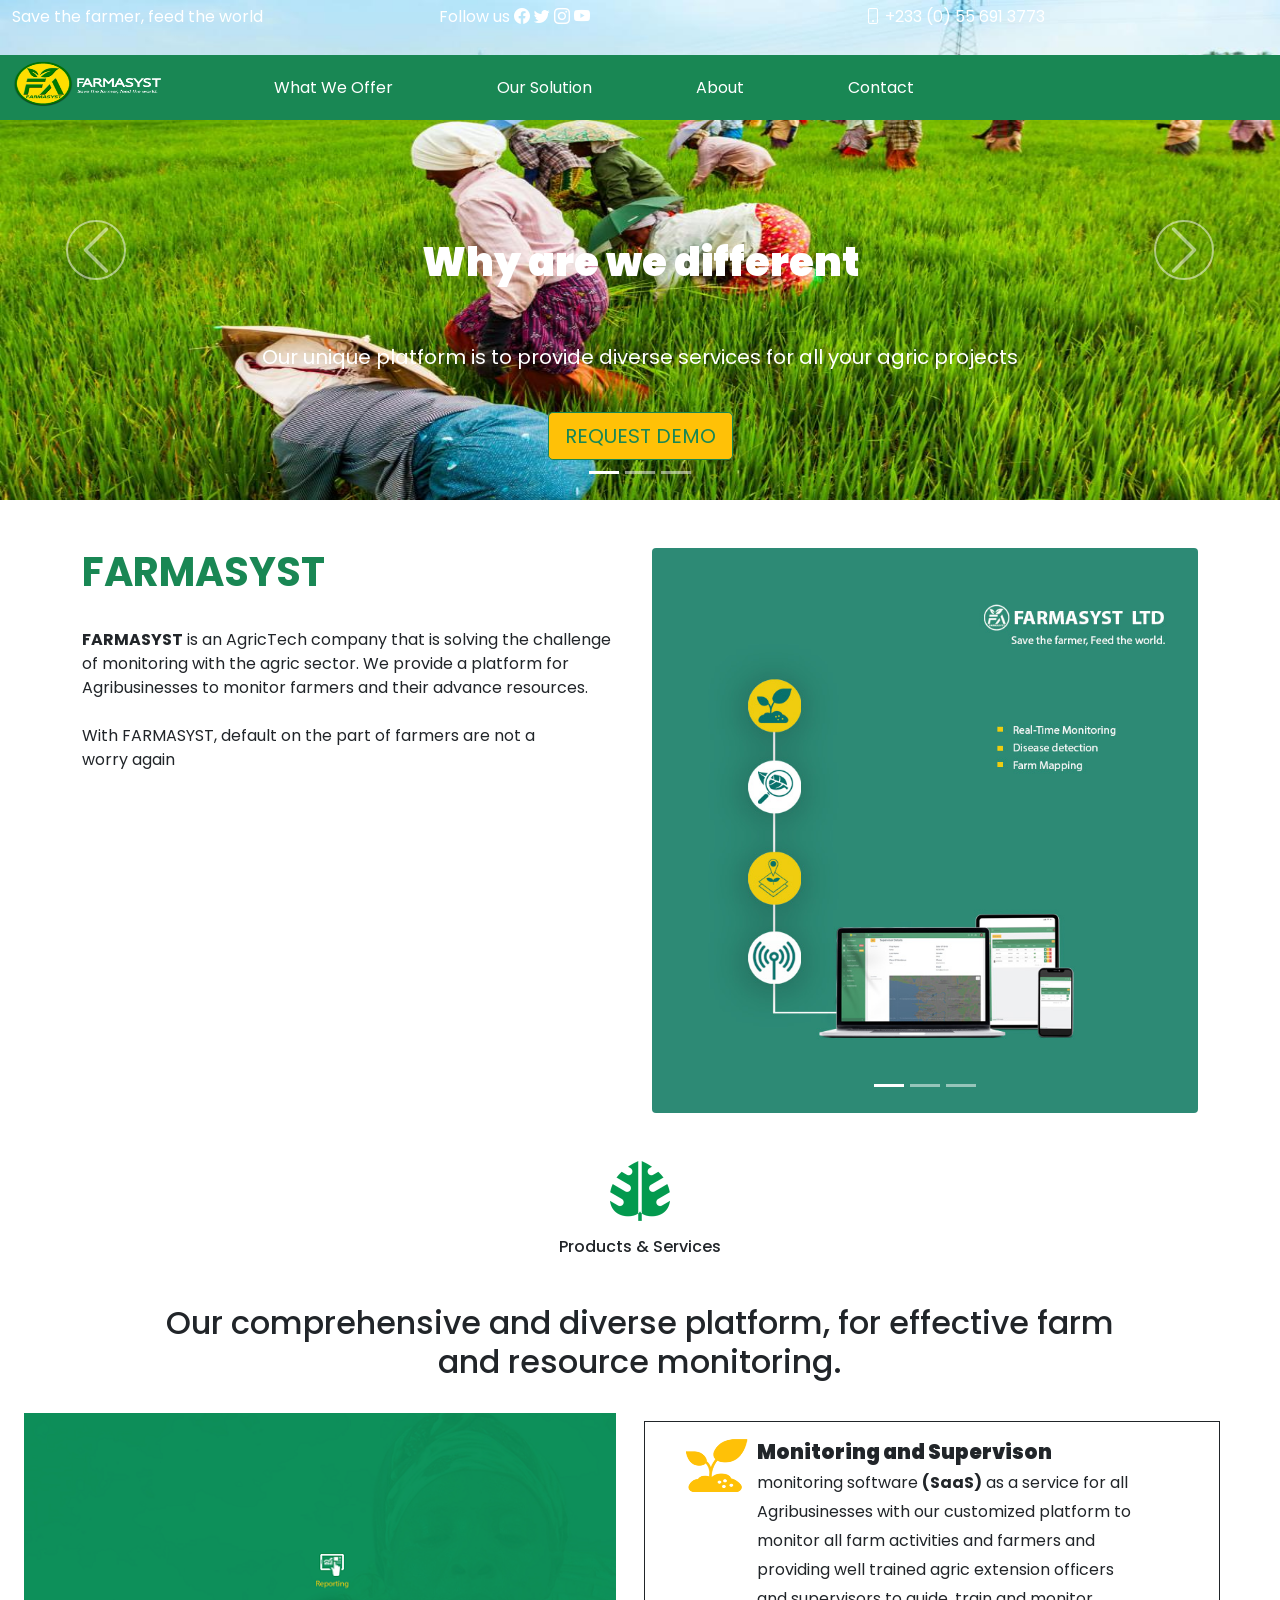
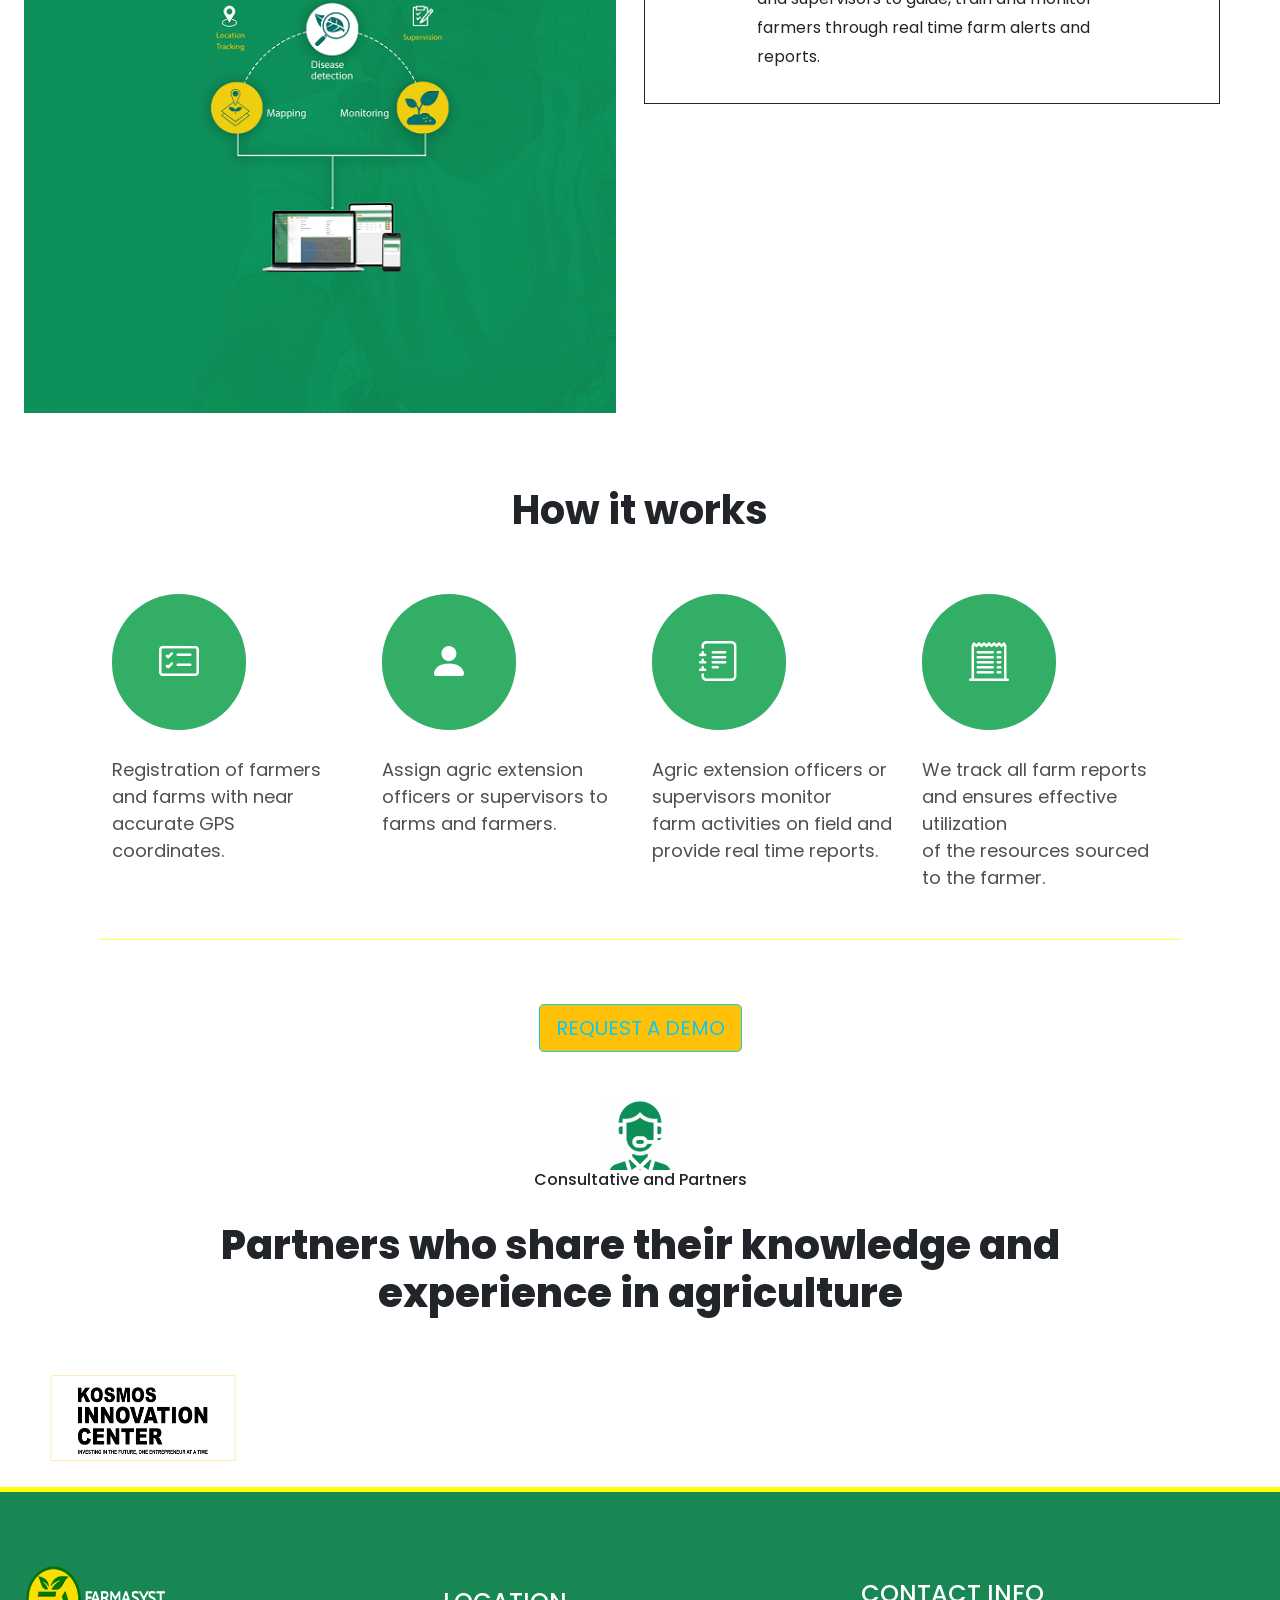
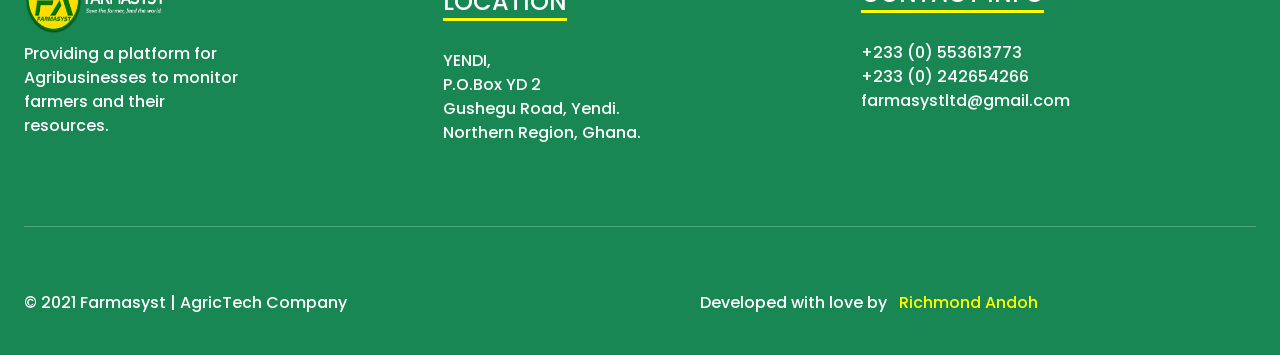
==== Richmond-Farmasyst/index.html @ 24e58208 "Merge pull request #3 from Richmond-Andoh/newbranch adding of new files" ====
<!DOCTYPE html>
<html lang="en">

<head>
    <meta charset="UTF-8">
    <meta http-equiv="X-UA-Compatible" content="IE=edge">
    <meta name="viewport" content="width=device-width, initial-scale=1.0">
    <title>Home-Farmasyst | Agritech Company</title>
    <link rel="stylesheet" href="css/bootstrap.min.css">
    <link rel="stylesheet" href="css/custom.css">
    <link rel="stylesheet" href="https://cdnjs.cloudflare.com/ajax/libs/font-awesome/4.7.0/css/font-awesome.min.css">
    <link rel="stylesheet" href="https://cdn.jsdelivr.net/npm/bootstrap-icons@1.8.1/font/bootstrap-icons.css">
    <link rel="shortcut icon" href="images/fav.png" type="image/x-icon">
    <link href='https://fonts.googleapis.com/css?family=Poppins' rel='stylesheet'>
    <link rel="stylesheet" href="https://unpkg.com/aos@next/dist/aos.css" />


</head>

<body>
    <nav class="navbar fixed-top navbar-expand-lg navbar-light bg-success" style="position: absolute; top: 55px;  height: 65px;">
        <div class="container-fluid">
            <a class="navbar-brand" href="#"><img src="images/logo.png" alt="" class="d-block mx-auto pb-2" style="height: 55px; width: 150px; margin-left: 60px;"></a>
            <button class="navbar-toggler" type="button" data-bs-toggle="collapse" data-bs-target="#navbarSupportedContent" aria-controls="navbarSupportedContent" aria-expanded="false" aria-label="Toggle navigation">
        <span class="navbar-toggler-icon"></span>
      </button>
            <div class="collapse navbar-collapse" id="navbarSupportedContent">
                <ul class="navbar-nav me-auto mb-2 mb-lg-0">
                    <li class="nav-item ms-5 fw-border">
                        <a class="nav-link active text-white ps-5" aria-current="page" href="#offer">What We Offer</a>
                    </li>
                    <li class="nav-item ms-5 fw-border">
                        <a class="nav-link active text-white ps-5" aria-current="page" href="#solution">Our Solution</a>
                    </li>
                    <li class="nav-item ms-5 fw-border">
                        <a class="nav-link active text-white ps-5" aria-current="page" href="file:///C:/Users/ARISE/Desktop/About%20Farmasyst/about.html">About</a>
                    </li>
                    <li class="nav-item ms-5 fw-border">
                        <a class="nav-link active text-white ps-5" aria-current="page" href="#">Contact</a>
                    </li>
                </ul>
            </div>
        </div>
    </nav>
    <div id="carouselExampleCaptions" class="carousel slide" data-bs-ride="carousel">
        <div class="carousel-indicators">
            <button type="button" data-bs-target="#carouselExampleCaptions" data-bs-slide-to="0" class="active" aria-current="true" aria-label="Slide 1"></button>
            <button type="button" data-bs-target="#carouselExampleCaptions" data-bs-slide-to="1" aria-label="Slide 2"></button>
            <button type="button" data-bs-target="#carouselExampleCaptions" data-bs-slide-to="2" aria-label="Slide 3"></button>
        </div>
        <div class="carousel-inner">
            <div class="carousel-item active">
                <img src="images/slide01.jpg" class="img-fluid d-block w-100" alt="..." style="height: 500px;">
                <div class="carousel-caption d-none d-md-block">
                    <h1 style="font-family: 'Poppins'; font-weight: 900;" class="pb-5">Why are we different</h1>
                    <p class="pb-4 fs-5" style="font-family: 'Poppins';">Our unique platform is to provide diverse services for all your agric projects</p>
                    <button type="button" class="btn btn-warning btn-lg btn-outline-success">REQUEST DEMO</button>
                </div>
            </div>
            <div class="carousel-item">
                <img src="images/backgroud.jpg" class="img-fluid d-block w-100" alt="..." style="height: 500px;">
                <div class="carousel-caption d-none d-md-block">
                    <h1 style="font-family: 'Poppins';font-weight: 900;" class="pb-5">Why are we different</h1>
                    <p class="pb-4 fs-5">FARMASYST is here to provide monitoring services for all agric projects</p>
                    <button type="button" class="btn btn-warning btn-lg  btn-outline-success">REQUEST DEMO</button>
                </div>
            </div>
            <div class="carousel-item">
                <img src="images/slide2.jpg" class="img-fluid d-block w-100" alt="..." style="height: 500px;">
                <div class="carousel-caption d-none d-md-block">
                    <h1 class="pb-5" style="font-family: 'Poppins'; font-weight: 900;">What's New In <br> Agriculture</h1>
                    <p class="pb-4 fs-5" style="font-family: 'Poppins';">Farmasyst is here to provide connectivity between Agricbusinesses and farmers</p>
                    <button type="button" class="btn btn-warning btn-lg  btn-outline-success">REQUEST DEMO</button>
                </div>
            </div>
        </div>
        <button class="carousel-control-prev" type="button" data-bs-target="#carouselExampleCaptions" data-bs-slide="prev">
          <span class="carousel-control-prev-icon" aria-hidden="true" style="border: 2px solid white;border-radius: 30px; width: 60px;height: 60px;"></span>
          <span class="visually-hidden">Previous</span>
        </button>
        <button class="carousel-control-next" type="button" data-bs-target="#carouselExampleCaptions" data-bs-slide="next">
          <span class="carousel-control-next-icon" style="border: 2px solid white;border-radius: 30px; width: 60px;height: 60px;"  aria-hidden="true"></span>
          <span class="visually-hidden">Next</span>
        </button>
    </div>
    <div class="container-fluid d-none d-sm-block" style="color: black;">
        <div class="row text-white">
            <div class="col">
                <span> Save the farmer, feed the world</span>
            </div>
            <div class="col">
                <p> Follow us
                    <a href="#" class="bi bi-facebook text-white"></a>
                    <a href="#" class="bi bi-twitter text-white"></a>
                    <a href="#" class="bi bi-instagram text-white"></a>
                    <a href="" class="bi bi-youtube text-white"></a>
                </p>
            </div>
            <div class="col">
                <i class="bi bi-phone"></i> +233 (0) 55 691 3773
            </div>
        </div>
    </div>
    <div class="container">
        <div class="row pt-5">
            <div class="col">
                <h1 class="text-success fw-bolder fs-1">FARMASYST</h1>
                <p class="pt-4"><strong> FARMASYST</strong> is an AgricTech company that is solving the challenge of monitoring with the agric sector. We provide a platform for Agribusinesses to monitor farmers and their advance resources.
                    <br><br>With FARMASYST, default on the part of farmers are not a <br> worry again</p>
            </div>
            <div class="col">
                <div id="carouselExampleIndicators" class="carousel slide" data-bs-ride="carousel">
                    <div class="carousel-indicators">
                        <button type="button" data-bs-target="#carouselExampleIndicators" data-bs-slide-to="0" class="active" aria-current="true" aria-label="Slide 1"></button>
                        <button type="button" data-bs-target="#carouselExampleIndicators" data-bs-slide-to="1" aria-label="Slide 2"></button>
                        <button type="button" data-bs-target="#carouselExampleIndicators" data-bs-slide-to="2" aria-label="Slide 3"></button>
                    </div>
                    <div class="carousel-inner">
                        <div class="carousel-item active">
                            <img src="images/slide00.jpg" class="rounded d-block w-100 img-fluid" alt="...">
                        </div>
                        <div class="carousel-item">
                            <img src="images/slide-image.jpg" class="rounded d-block w-100 img-fluid" alt="...">
                        </div>
                    </div>
                    <button class="carousel-control-prev" type="button" data-bs-target="#carouselExampleIndicators" data-bs-slide="prev">
                    <span class="carousel-control-prev-icon d-none" aria-hidden="true"></span>
                    <span class="visually-hidden">Previous</span>
                    </button>
                    <button class="carousel-control-next" type="button" data-bs-target="#carouselExampleIndicators" data-bs-slide="next">
                    <span class="carousel-control-next-icon d-none" aria-hidden="true"></span>
                    <span class="visually-hidden">Next</span>
                    </button>
                </div>
            </div>
        </div>
    </div>
    <div class="container text-center pt-5">
        <img src="images/shape.png" alt="" style="height: 60px; width: 60px;">
        <h6 class="p-3"> Products &amp; Services </h6>
        <h2 class="p-4 fw-border">Our comprehensive and diverse platform, for effective farm <br> and resource monitoring.</h2>
    </div>
    <div class="container-fluid row" id="solution">
        <div class="col">
            <img src="images/farma1.png" alt="" class="img-fluid mx-auto d-block">
        </div>
        <div class="col">
            <div class="row">
                <div class="col d-flex border border-dark p-3 me-4 ms-3 mt-2" data-aos="zoom-in-down" data-aos-easing="ease-out-cubic" data-aos-duration="2000">
                    <img src="images/icomonitor.png" alt="" class="d-block mx-auto  me-2" style="width: 65px; height: 55px;">
                    <p class="me-5 pe-4" style="line-height: 29px;"> <strong style="font-size: 20px; font-weight: 900;">Monitoring and Supervison</strong> <br> monitoring software <strong> (SaaS)</strong> as a service for all <br> Agribusinesses with our customized platform to <br> monitor all farm
                        activities and farmers and <br> providing well trained agric extension officers <br> and supervisors to guide, train and monitor <br> farmers through real time farm alerts and <br> reports.
                    </p>
                </div>
                <div class="row">
                    <div class="col  d-flex border border-dark  ms-3 p-2 mt-3" data-aos="flip-left" data-aos-easing="ease-out-cubic" data-aos-duration="2000">
                        <img src="images/icodisease.png" alt="" class="d-block mx-auto" style="width: 65px; height: 55px;">
                        <p class="me-5 pe-4" style="line-height: 29px;">
                            <strong style="font-size: 20px; font-weight: 900;"> Disease detection and Reporting</strong> <br> Provides an offline plant disease detection and <br> a real time farm disease and emergency report <br> and response system.
                        </p>
                    </div>
                </div>
                <div class="row">
                    <div class="col d-flex border border-dark ms-3 p-2 mt-3" data-aos="flip-up" data-aos-easing="ease-out-cubic" data-aos-duration="2000">
                        <img src="images/icomap.png" alt="" class="d-block mx-auto" style="width: 65px; height: 55px;">
                        <p class=" me-5 pe-5" style="line-height: 29px;"><strong style="font-size: 20px; font-weight: 900;">Farm Mapping and Tracking</strong> <br> Our system allows for the location of farms to <br> be tracked to aid quick response assistance <br> and monitoring services.
                        </p>
                    </div>
                </div>
            </div>
        </div>
    </div>

    <section class="content-section">
        <h1 class="text-center fs-1 fw-bolder pt-5">How it works</h1>
        <div class="row pt-5">
            <div class="col">
                <p> <i class="bi bi-card-checklist custom-icons mb-5"></i></p>
                <p class="text-dark text-start pt-5 mb-5">Registration of farmers <br> and farms with near <br> accurate GPS <br> coordinates.</p>
            </div>
            <div class="col">
                <p><i class="bi bi-person-fill custom-icons mb-5"></i></p>
                <p class="text-dark text-start pt-5 mb-5">Assign agric extension <br> officers or supervisors to <br> farms and farmers.</p>
            </div>
            <div class="col">
                <p> <i class="bi bi-journal-text custom-icons mb-5"></i></p>

                <p class="text-dark text-start pt-5 mb-5">Agric extension officers or supervisors monitor <br> farm activities on field and <br> provide real time reports.</p>
            </div>
            <div class="col">
                <p> <i class="bi bi-receipt-cutoff custom-icons mb-5"></i></p>

                <p class="text-dark text-start pt-5 mb-5">We track all farm reports <br> and ensures effective utilization <br> of the resources sourced <br> to the farmer.</p>
            </div>
        </div>
    </section>

    <div class="text-center pt-5 mt-3">
        <button class="btn text btn-warning btn-lg  btn-outline-info">REQUEST A DEMO</button>
    </div>

    <div class="text-center pt-5 pb-5">
        <img src="images/services.png" alt="" style="height: 70px; width: 70px;">
        <h6>Consultative and Partners</h6>
        <h1 class="pt-4" style="font-weight: 800;">Partners who share their knowledge and <br> experience in agriculture</h1>
    </div>

    <div class="ps-5 pb-4">
        <img src="images/kic.png" alt="" class="img-fluid mx-auto" style="height: 90px; width: 190px;">
    </div>


    <footer class="bg-success p-4 text-white" style="border-top: 5px solid yellow;">
        <div class="row pt-5">
            <div class="col mb-5">
                <img src="images/logo.png" alt="" class="mx-auto img-fluid pe-2" style="height: 70px; width: 150px;">
                <p style="font-weight: 500;" class="pt-2 pb-2">Providing a platform for <br> Agribusinesses to monitor <br> farmers and their <br> resources.</p>
            </div>
            <div class="col pt-4">
                <h4><span style="border-bottom: 3px solid yellow;">LOCATION</span></h4>
                <P class="pt-4" style="font-weight: 500;">YENDI, <br> P.O.Box YD 2 <br> Gushegu Road, Yendi. <br> Northern Region, Ghana.
                </P>
            </div>
            <div class="col pt-3">
                <h4><span style="border-bottom: 3px solid yellow;"> CONTACT INFO</span></h4>
                <p class="pt-4" style="font-weight: 500;">+233 (0) 553613773 <br> +233 (0) 242654266 <br>
                    <a href="#" style="color: white; text-decoration: none;"> farmasystltd@gmail.com</a>
                </p>
            </div>
        </div>
        <hr>
        <div class="row  pt-5">
            <div class="col">
                <p style="color: white; font-weight: 500;">© 2021 Farmasyst | AgricTech Company</p>
            </div>
            <div class="col">
                <p style="color: white; font-weight: 500;" class="ps-5">Developed with love by <span style="color: yellow;" class="ps-2">Richmond Andoh</span></p>
            </div>
        </div>
    </footer>
    <script src="js/bootstrap.min.js"></script>

    <script src="https://unpkg.com/aos@next/dist/aos.js"></script>
    <script>
        AOS.init();
    </script>
</body>

</html>
---- Richmond-Farmasyst/css/custom.css ----
* {
    margin: 0;
    padding: 0;
    box-sizing: border-box;
    font-family: 'Poppins';
}

.d-sm-block {
    position: absolute !important;
    top: 5px !important;
}

.carousel-control-next-icon:hover {
    background: yellow;
    transition: 2s ease-out 100ms !important;
}

.carousel-control-prev-icon:hover {
    background: yellow;
    transition: 2s ease-out 100ms !important;
}

.nav-item a:hover {
    color: yellow !important;
}

.content-section .row {
    margin-top: 50px !important;
    margin-right: 100px !important;
    margin-left: 100px !important;
    font-size: 18px;
    opacity: 0.8;
    border-bottom: 1px solid yellow;
}

.custom-icons {
    margin-top: 100px;
    font-size: 40px;
    background-color: #009a40;
    border-radius: 80px;
    color: white;
    padding-left: 47px;
    padding-right: 47px;
    padding-top: 40px;
    padding-bottom: 40px;
}
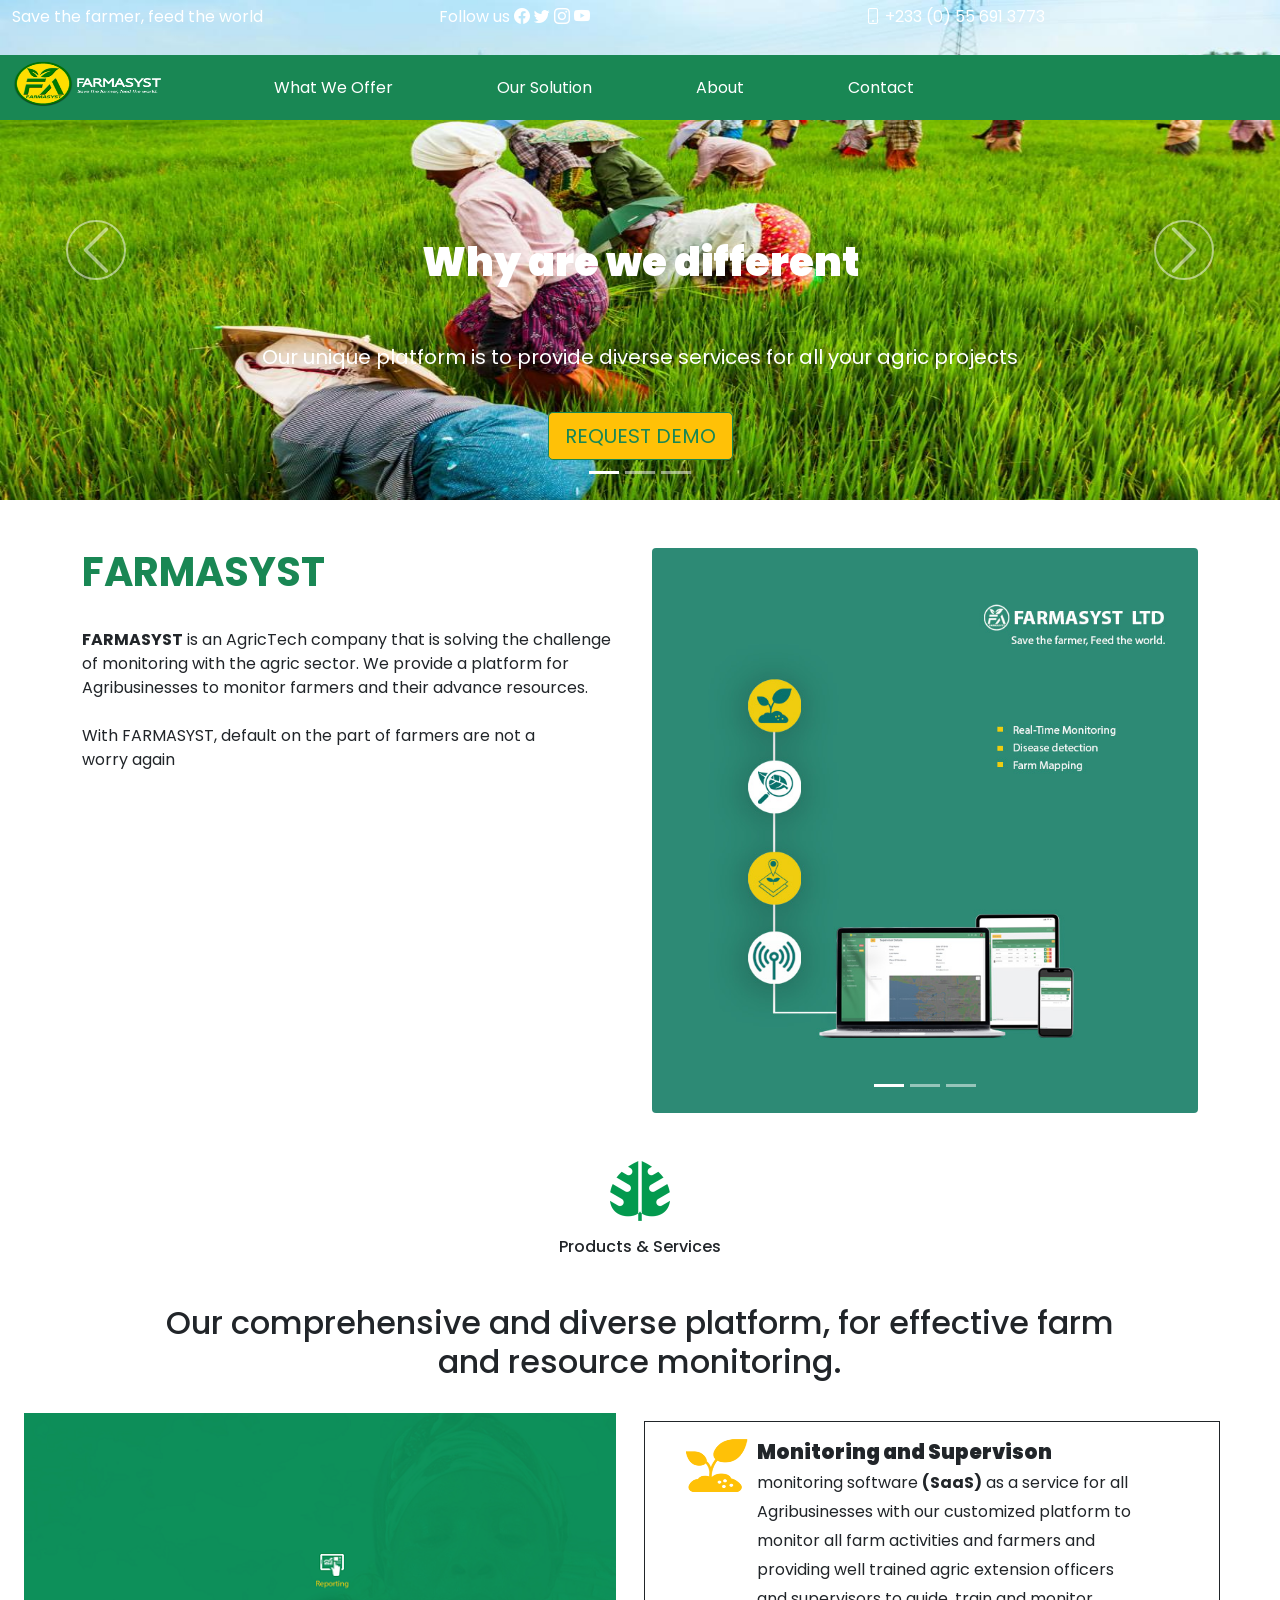
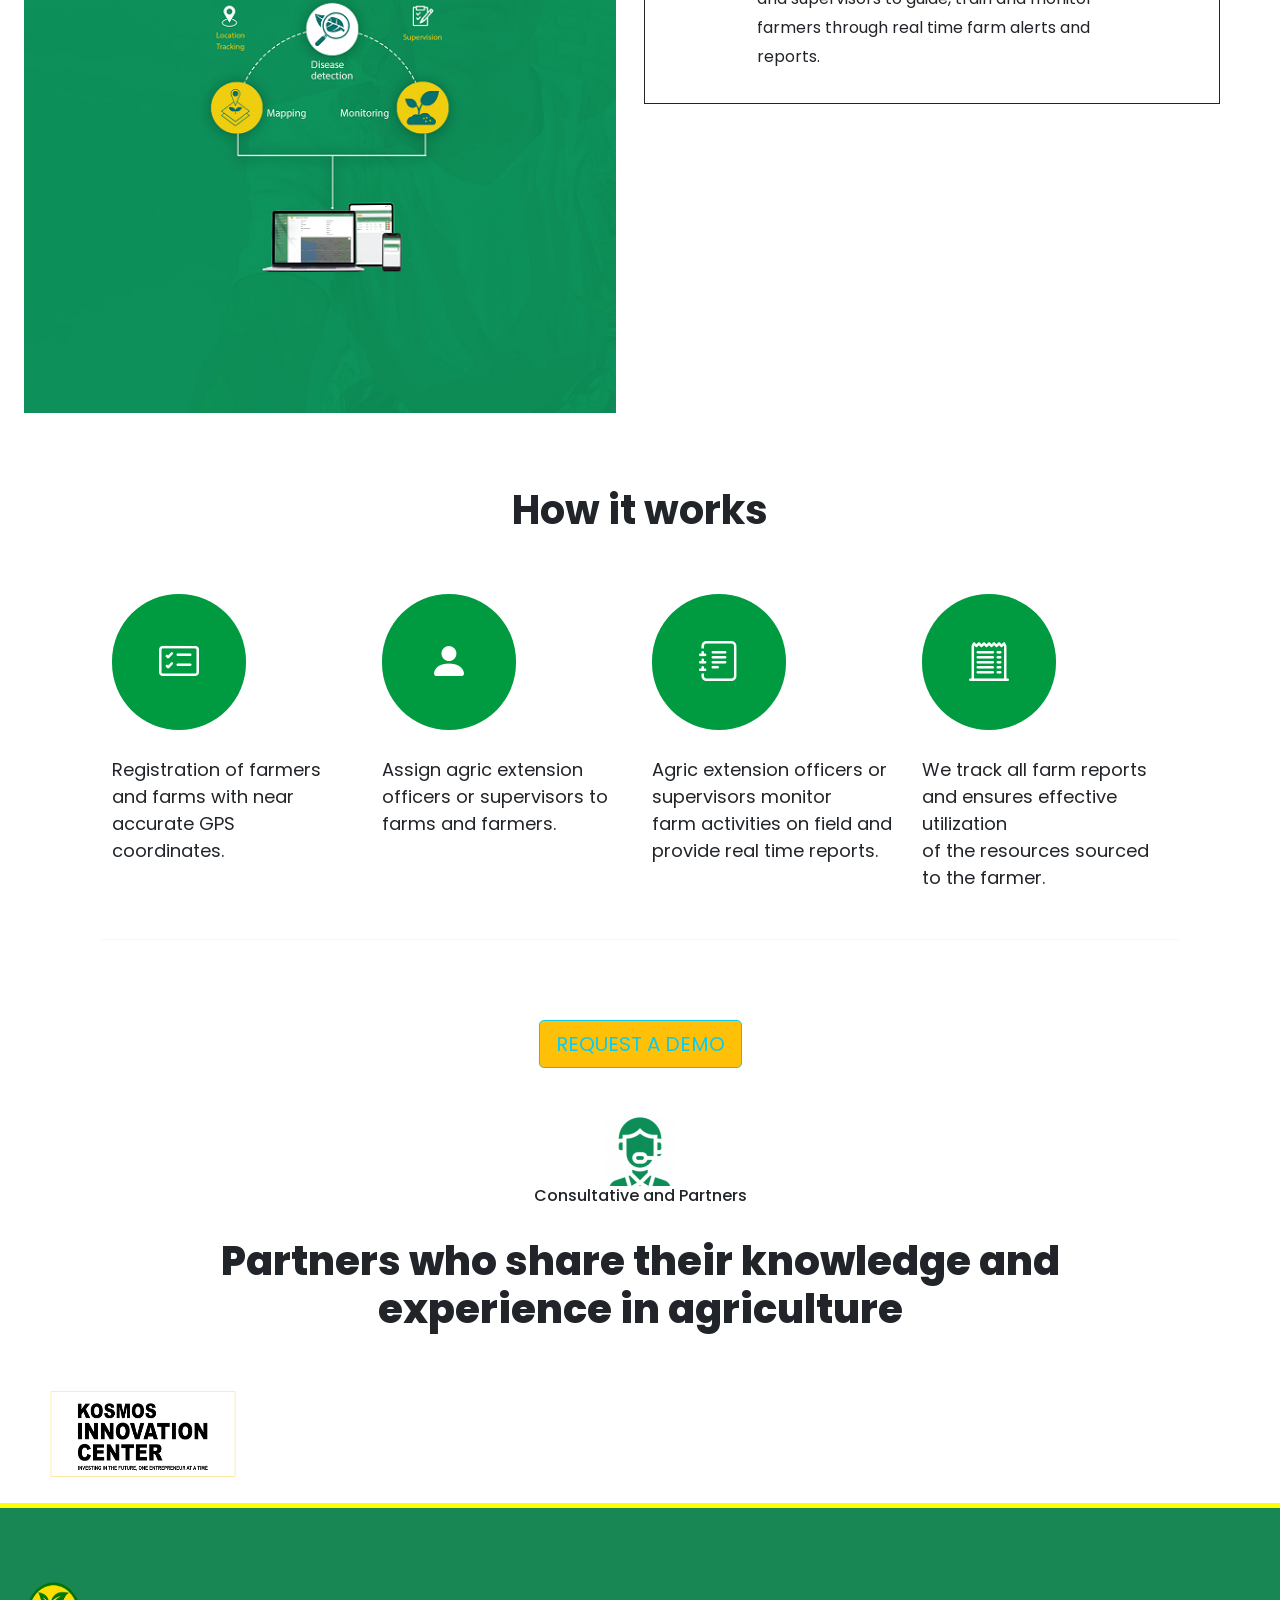
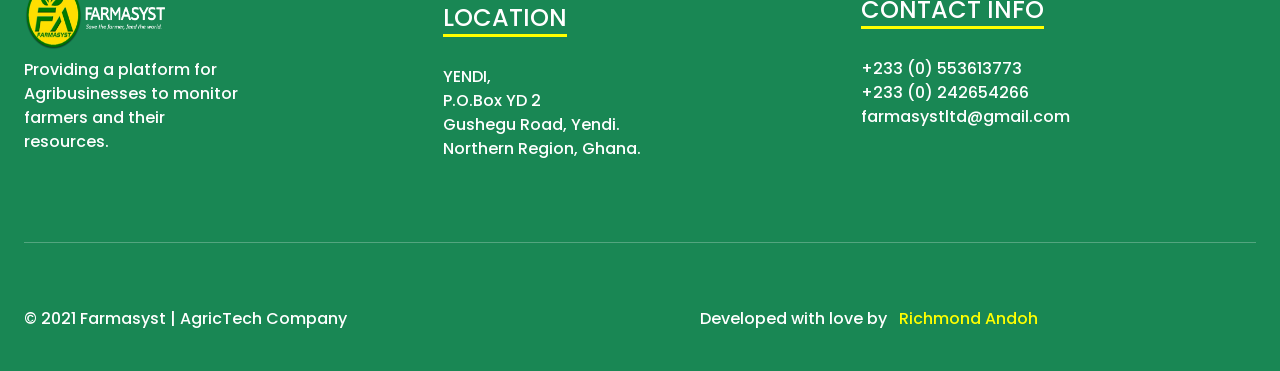
==== commit b8cff434: "restructuring index.html and css" ====
--- a/Richmond-Farmasyst/index.html
+++ b/Richmond-Farmasyst/index.html
@@ -192,7 +192,9 @@
 
                 <p class="text-dark text-start pt-5 mb-5">We track all farm reports <br> and ensures effective utilization <br> of the resources sourced <br> to the farmer.</p>
             </div>
-        </div>
+            <hr style="color: yellow;">
+        </div>
+       
     </section>
 
     <div class="text-center pt-5 mt-3">
--- a/Richmond-Farmasyst/css/custom.css
+++ b/Richmond-Farmasyst/css/custom.css
@@ -29,8 +29,7 @@
     margin-right: 100px !important;
     margin-left: 100px !important;
     font-size: 18px;
-    opacity: 0.8;
-    border-bottom: 1px solid yellow;
+    
 }
 
 .custom-icons {
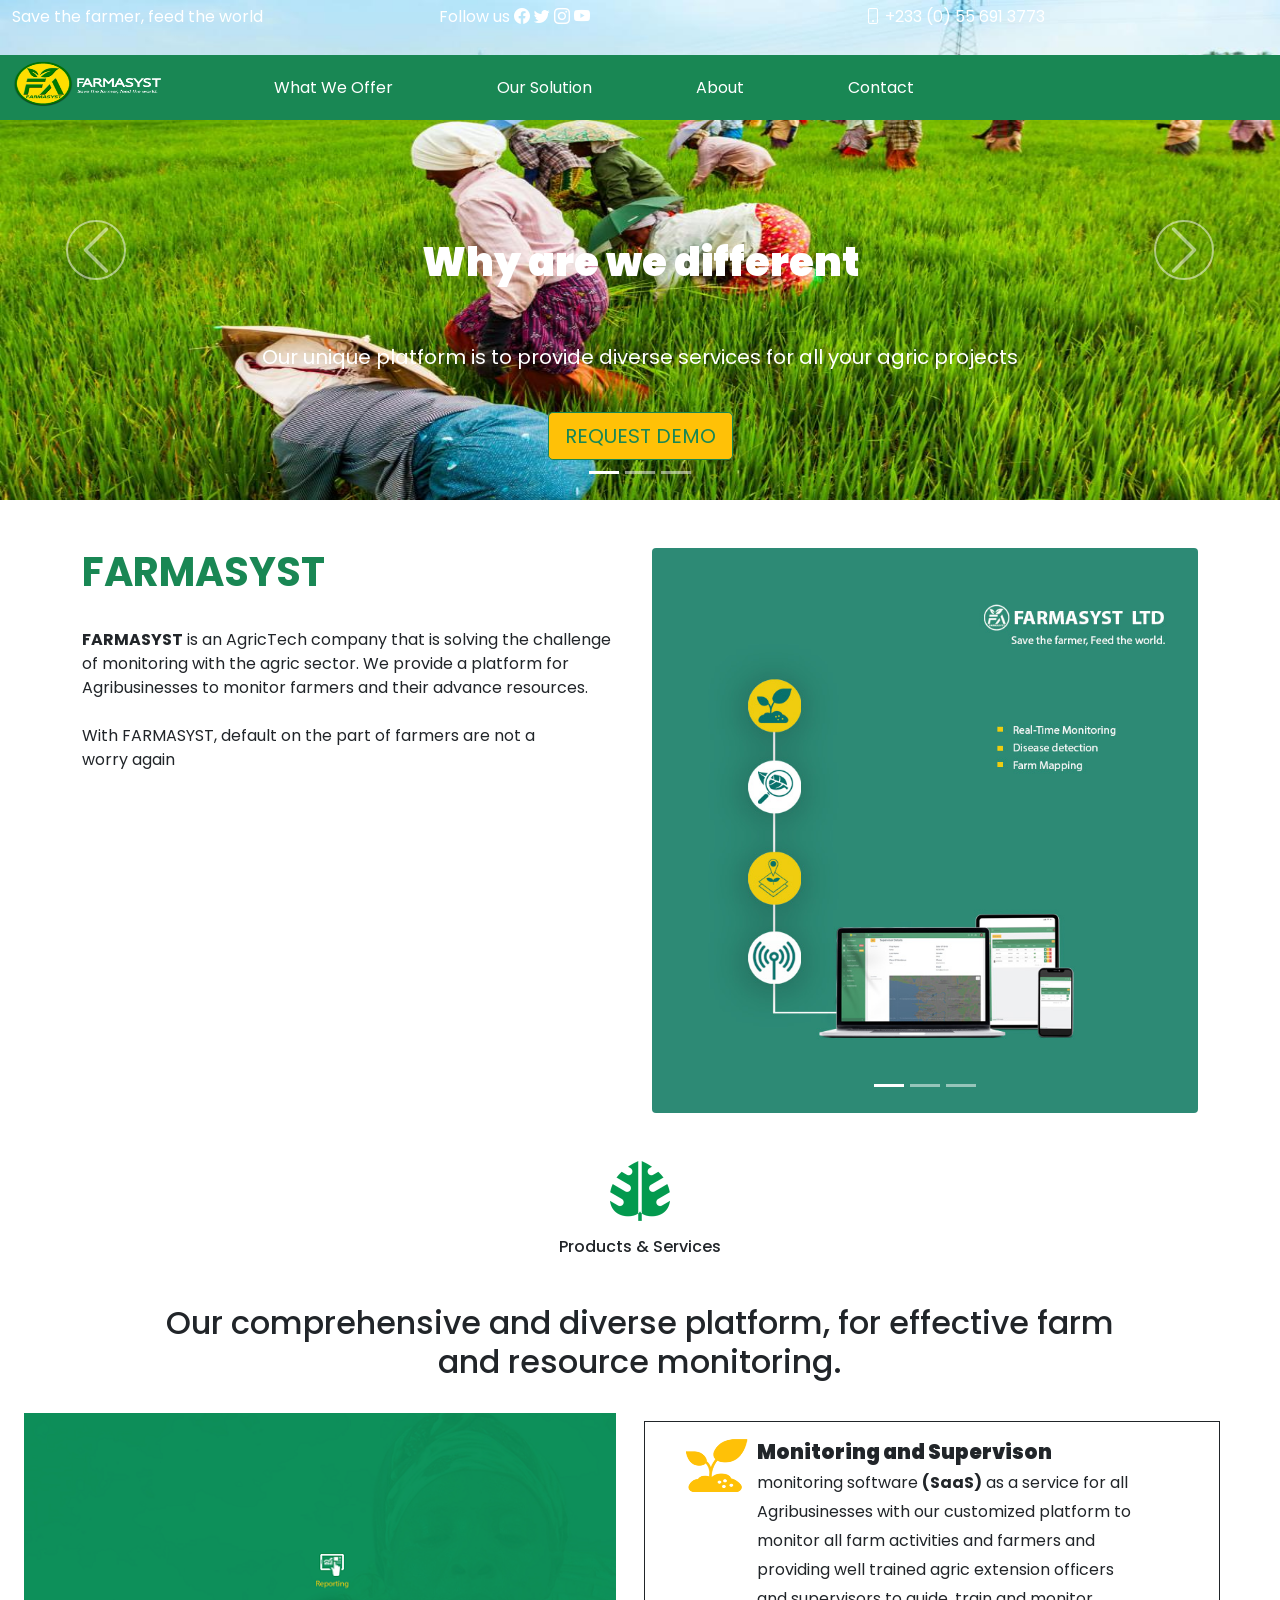
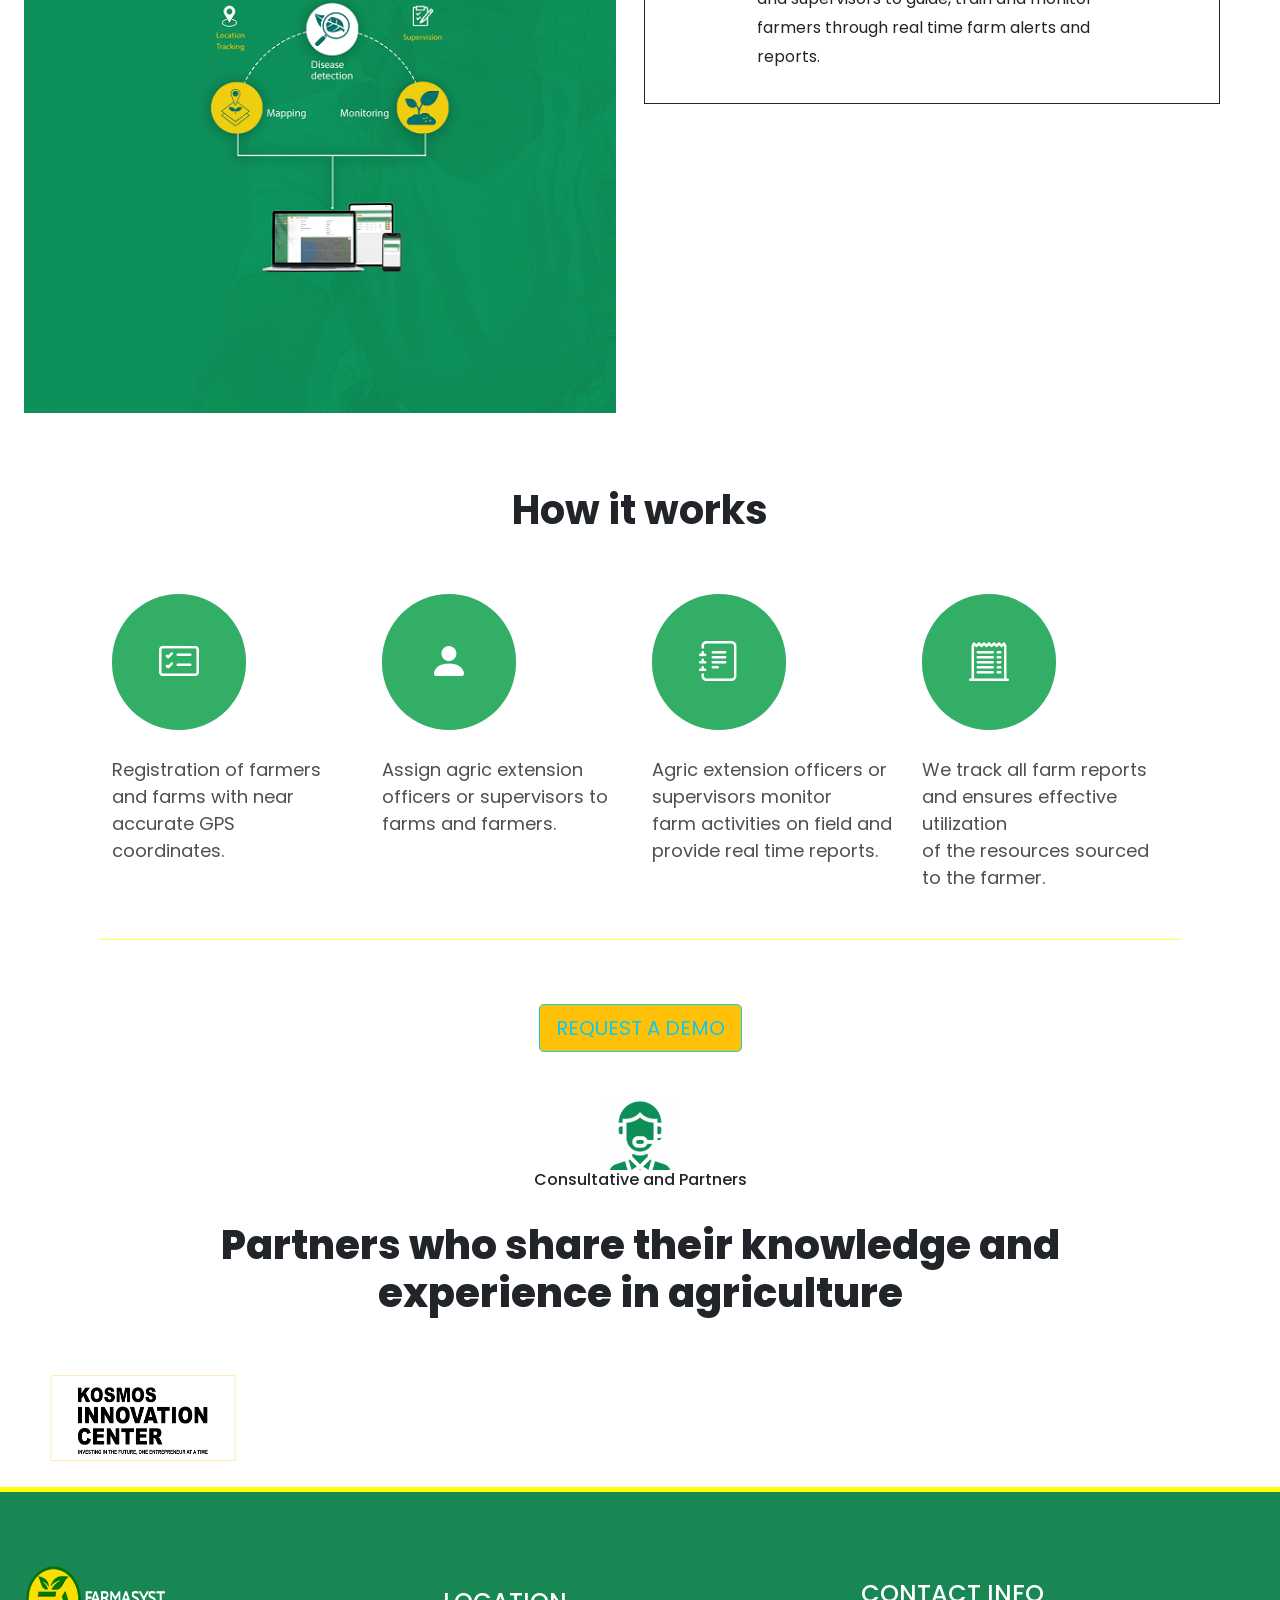
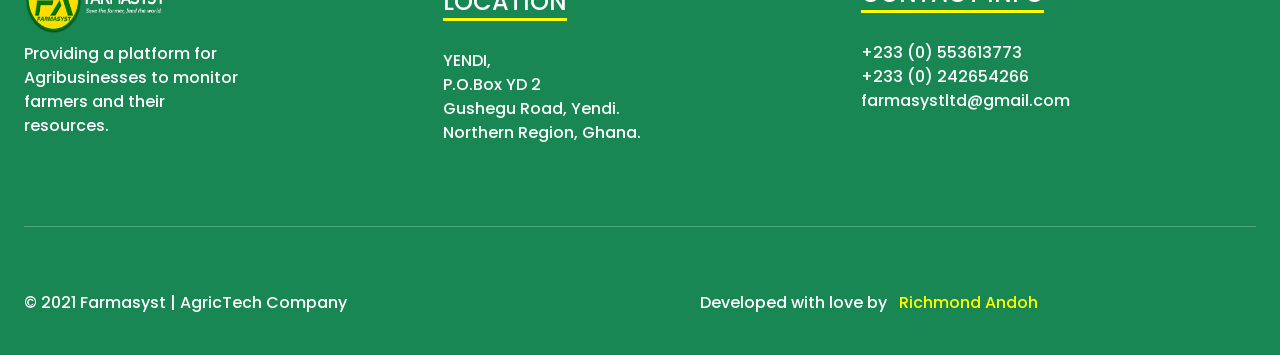
==== commit 6d1cdbe9: "renaming index.html and other files and deletion of files" ====
--- a/Richmond-Farmasyst/index.html
+++ b/Richmond-Farmasyst/index.html
@@ -192,9 +192,7 @@
 
                 <p class="text-dark text-start pt-5 mb-5">We track all farm reports <br> and ensures effective utilization <br> of the resources sourced <br> to the farmer.</p>
             </div>
-            <hr style="color: yellow;">
-        </div>
-       
+        </div>
     </section>
 
     <div class="text-center pt-5 mt-3">
--- a/Richmond-Farmasyst/css/custom.css
+++ b/Richmond-Farmasyst/css/custom.css
@@ -29,7 +29,8 @@
     margin-right: 100px !important;
     margin-left: 100px !important;
     font-size: 18px;
-    
+    opacity: 0.8;
+    border-bottom: 1px solid yellow;
 }
 
 .custom-icons {
